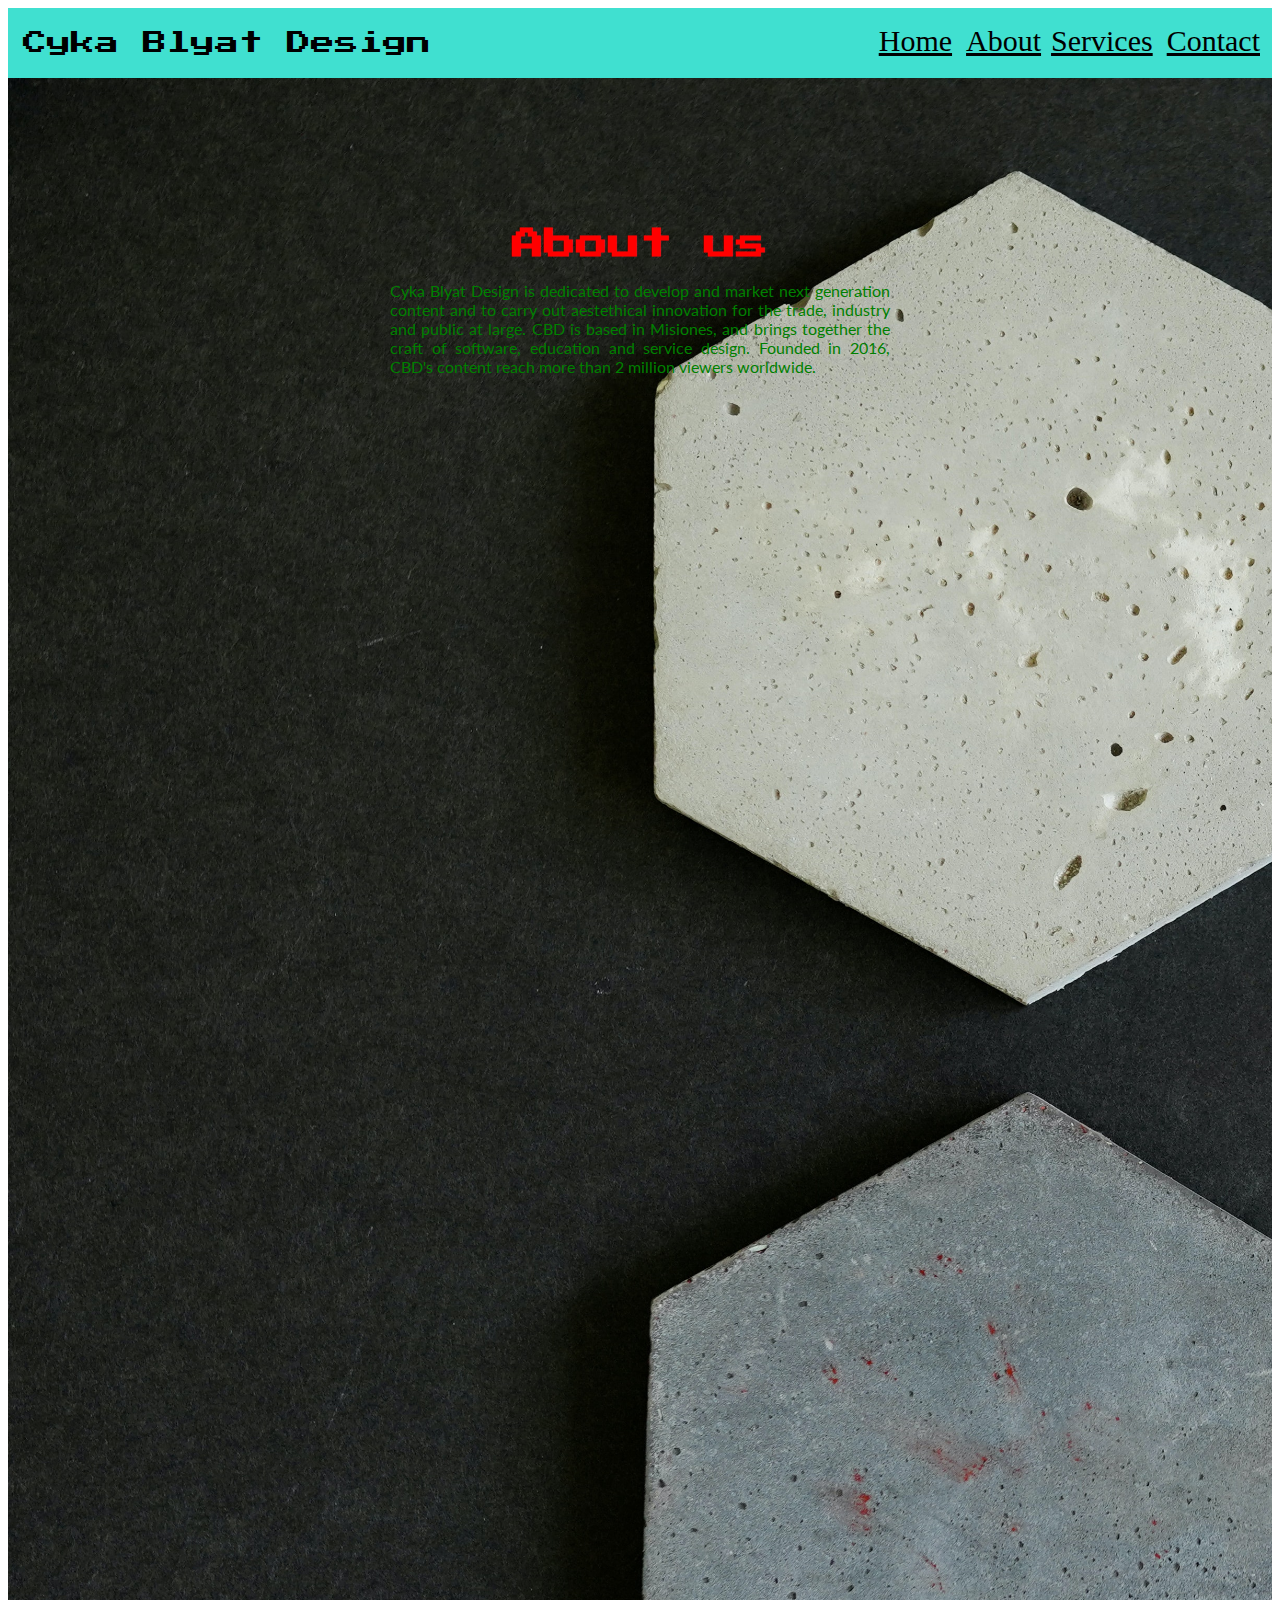
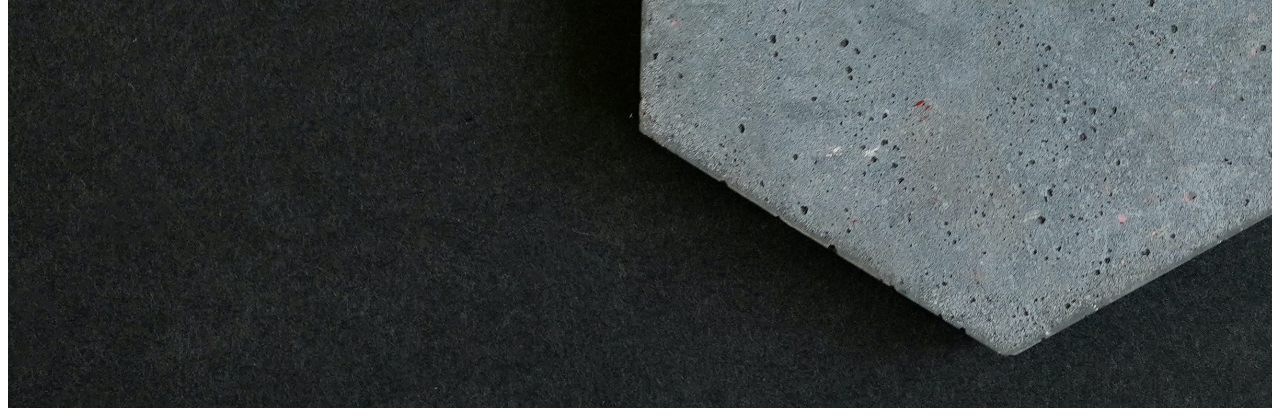
==== about.html @ 2b6e4e48 "proba" ====
<!doctype HTML>

<html>

<head>

<title>Hello World</title>
<link rel="stylesheet" href="./css/style.css" media="screen" type="text/css">

<head>

<body>

<div class="home">

<!--Navbar-->

<div class="nav">

<div>Cyka Blyat Design</div>

<ul>

<li><a href="./index.html">Home</a></li>

<li><a href="#">About</a><li>

<li><a href="./services.html">Services</a></li>

<li><a href="./contact.html">Contact</a></li>

</ul>

</div>

<div class="about-content">

<h1>About us</h1>
<p>Cyka Blyat Design is dedicated to develop and market next generation content and to carry out aestethical innovation for the trade, industry and public at large. CBD is based in Misiones, and brings together the craft of software, education and service design. Founded in 2016, CBD's content reach more than 2 million viewers worldwide.</p>

</div>

</div>

</body>

</html>
---- css/style.css ----
@import url('https://fonts.googleapis.com/css2?family=Press+Start+2P&display=swap');

@import url('https://fonts.googleapis.com/css2?family=Lato&display=swap');

.home{
background: url("../images/background.jpg");
background-size: cover;
height: 2000px;
}

.nav{
height: 70px;
background: turquoise;
}

.nav div{
display: inline-block;
position: absolute;
left: 0;
padding: 23px;
font-size: 24px;
color: black;
font-family: 'Press Start 2P', cursive;

}

.nav ul{
position: absolute;
right: 15px;
}

.nav ul li{
display: inline-block;
font-size: 30px;
}

.nav ul li a{
color: black;
padding: 5px;
}

.home .text-container{
text-align: center;
display: flex;
align-items: center;
justify-content: center;
height: 100px;
}

.about-content{
margin: 150px auto 0 auto;
width: 500px;
}

.about-content h1{
text-align: center;
font-family: 'Press Start 2P', cursive;
color: red;
}

.about-content p{
text-align: justify;
font-family: 'Lato', sans-serif;
color: green;
}
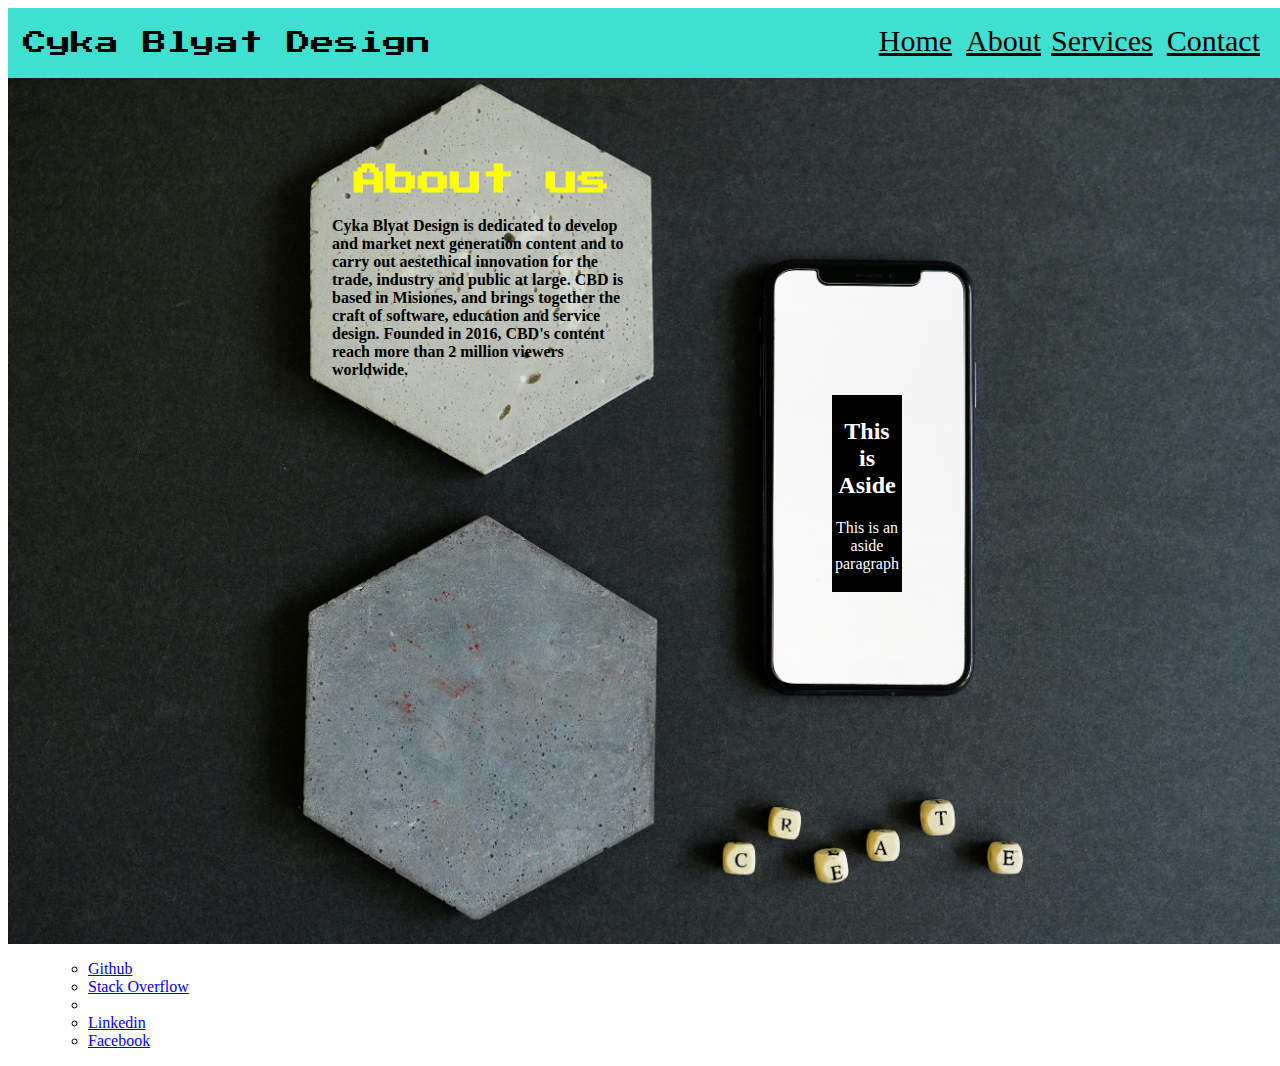
==== commit be163342: "15 de Marzo" ====
--- a/about.html
+++ b/about.html
@@ -3,45 +3,62 @@
 <html>
 
 <head>
+    <meta charset="utf-8">
+    <title>Hello World</title>
+    <link rel="stylesheet" href="./css/style.css" media="screen" type="text/css">
 
-<title>Hello World</title>
-<link rel="stylesheet" href="./css/style.css" media="screen" type="text/css">
+</head>
 
-<head>
+    <body>
 
-<body>
+        <div class="home">
 
-<div class="home">
+            <!--Navbar-->
 
-<!--Navbar-->
+            <div class="nav">
 
-<div class="nav">
+                <div>Cyka Blyat Design</div>
 
-<div>Cyka Blyat Design</div>
+                <ul>
+                    <li><a href="./index.html">Home</a></li>
+                    <li><a href="#">About</a><li>
+                    <li><a href="./services.html">Services</a></li>
+                    <li><a href="./contact.html">Contact</a></li>
+                </ul>
 
-<ul>
+            </div>
 
-<li><a href="./index.html">Home</a></li>
+            <div class="about-content">
+                <section>
+                <h1>About us</h1>
+                <p><strong>Cyka Blyat Design is dedicated to develop and market next generation content and to carry out
+                    aestethical innovation for the trade, industry and public at large. CBD is based in Misiones, and
+                    brings together the craft of software, education and service design. Founded in 2016, CBD's content
+                    reach more than 2 million viewers worldwide.</strong></p>
+                </section>
+                <aside>
+                    <table class="cellphone">
+                        <tr>
+                            <td>
+                    <h2>This is Aside</h2>
+                    <p>This is an aside paragraph</p>
+                            </td>
+                        </tr>
+                    </table>
+                </aside>
+            </div>
 
-<li><a href="#">About</a><li>
-
-<li><a href="./services.html">Services</a></li>
-
-<li><a href="./contact.html">Contact</a></li>
-
-</ul>
-
-</div>
-
-<div class="about-content">
-
-<h1>About us</h1>
-<p>Cyka Blyat Design is dedicated to develop and market next generation content and to carry out aestethical innovation for the trade, industry and public at large. CBD is based in Misiones, and brings together the craft of software, education and service design. Founded in 2016, CBD's content reach more than 2 million viewers worldwide.</p>
-
-</div>
-
-</div>
-
-</body>
+        </div>
+        <footer>
+            <ul>
+                <ul>
+                    <li><a href="https://github.com/">Github</a></li>
+                    <li><a href="https://stackoverflow.com/">Stack Overflow</a><li>
+                    <li><a href="https://linkedin.com/">Linkedin</a></li>
+                    <li><a href="https://www.facebook.com/">Facebook</a></li>
+                </ul>
+            </ul>
+        </footer>
+    </body>
 
 </html>--- a/css/style.css
+++ b/css/style.css
@@ -1,65 +1,80 @@
-@import url('https://fonts.googleapis.com/css2?family=Press+Start+2P&display=swap');
+@import url("https://fonts.googleapis.com/css2?family=Press+Start+2P&display=swap");
 
-@import url('https://fonts.googleapis.com/css2?family=Lato&display=swap');
+@import url("https://fonts.googleapis.com/css2?family=Lato&display=swap");
 
-.home{
-background: url("../images/background.jpg");
-background-size: cover;
-height: 2000px;
+.home {
+  background: url("../images/background.jpg");
+  background-size: contain;
+  height: 936px;
+  width: 1330px;
 }
 
-.nav{
-height: 70px;
-background: turquoise;
+.nav {
+  height: 70px;
+  background: turquoise;
 }
 
-.nav div{
-display: inline-block;
-position: absolute;
-left: 0;
-padding: 23px;
-font-size: 24px;
-color: black;
-font-family: 'Press Start 2P', cursive;
-
+.nav div {
+  display: inline-block;
+  position: absolute;
+  left: 0;
+  padding: 23px;
+  font-size: 24px;
+  color: black;
+  font-family: "Press Start 2P", cursive;
 }
 
-.nav ul{
-position: absolute;
-right: 15px;
+.nav ul {
+  position: absolute;
+  right: 15px;
 }
 
-.nav ul li{
-display: inline-block;
-font-size: 30px;
+.nav ul li {
+  display: inline-block;
+  font-size: 30px;
 }
 
-.nav ul li a{
-color: black;
-padding: 5px;
+.nav ul li a {
+  color: black;
+  padding: 5px;
 }
 
-.home .text-container{
-text-align: center;
-display: flex;
-align-items: center;
-justify-content: center;
-height: 100px;
+.home .text-container {
+  text-align: center;
+  display: flex;
+  align-items: center;
+  justify-content: center;
+  height: 100px;
+  color: red;
 }
 
-.about-content{
-margin: 150px auto 0 auto;
-width: 500px;
+.about-content {
+  margin: 86px auto 0 324px;
+  width: 300px;
 }
 
-.about-content h1{
-text-align: center;
-font-family: 'Press Start 2P', cursive;
-color: red;
+.about-content h1 {
+  text-align: center;
+  font-family: "Press Start 2P", cursive;
+  color: rgb(251, 255, 0);
 }
 
-.about-content p{
-text-align: justify;
-font-family: 'Lato', sans-serif;
-color: green;
+.about-content h1.p {
+  text-align: center;
+  font-family: "Lato", sans-serif;
+  color: rgb(0, 0, 0);
+}
+
+.about-content aside {
+  margin: 0px auto 300px 500px;
+  text-align: center;
+}
+
+.cellphone {
+  background-color: rgb(0, 0, 0);
+  color: white;
+}
+
+.services-content {
+  color: red;
 }